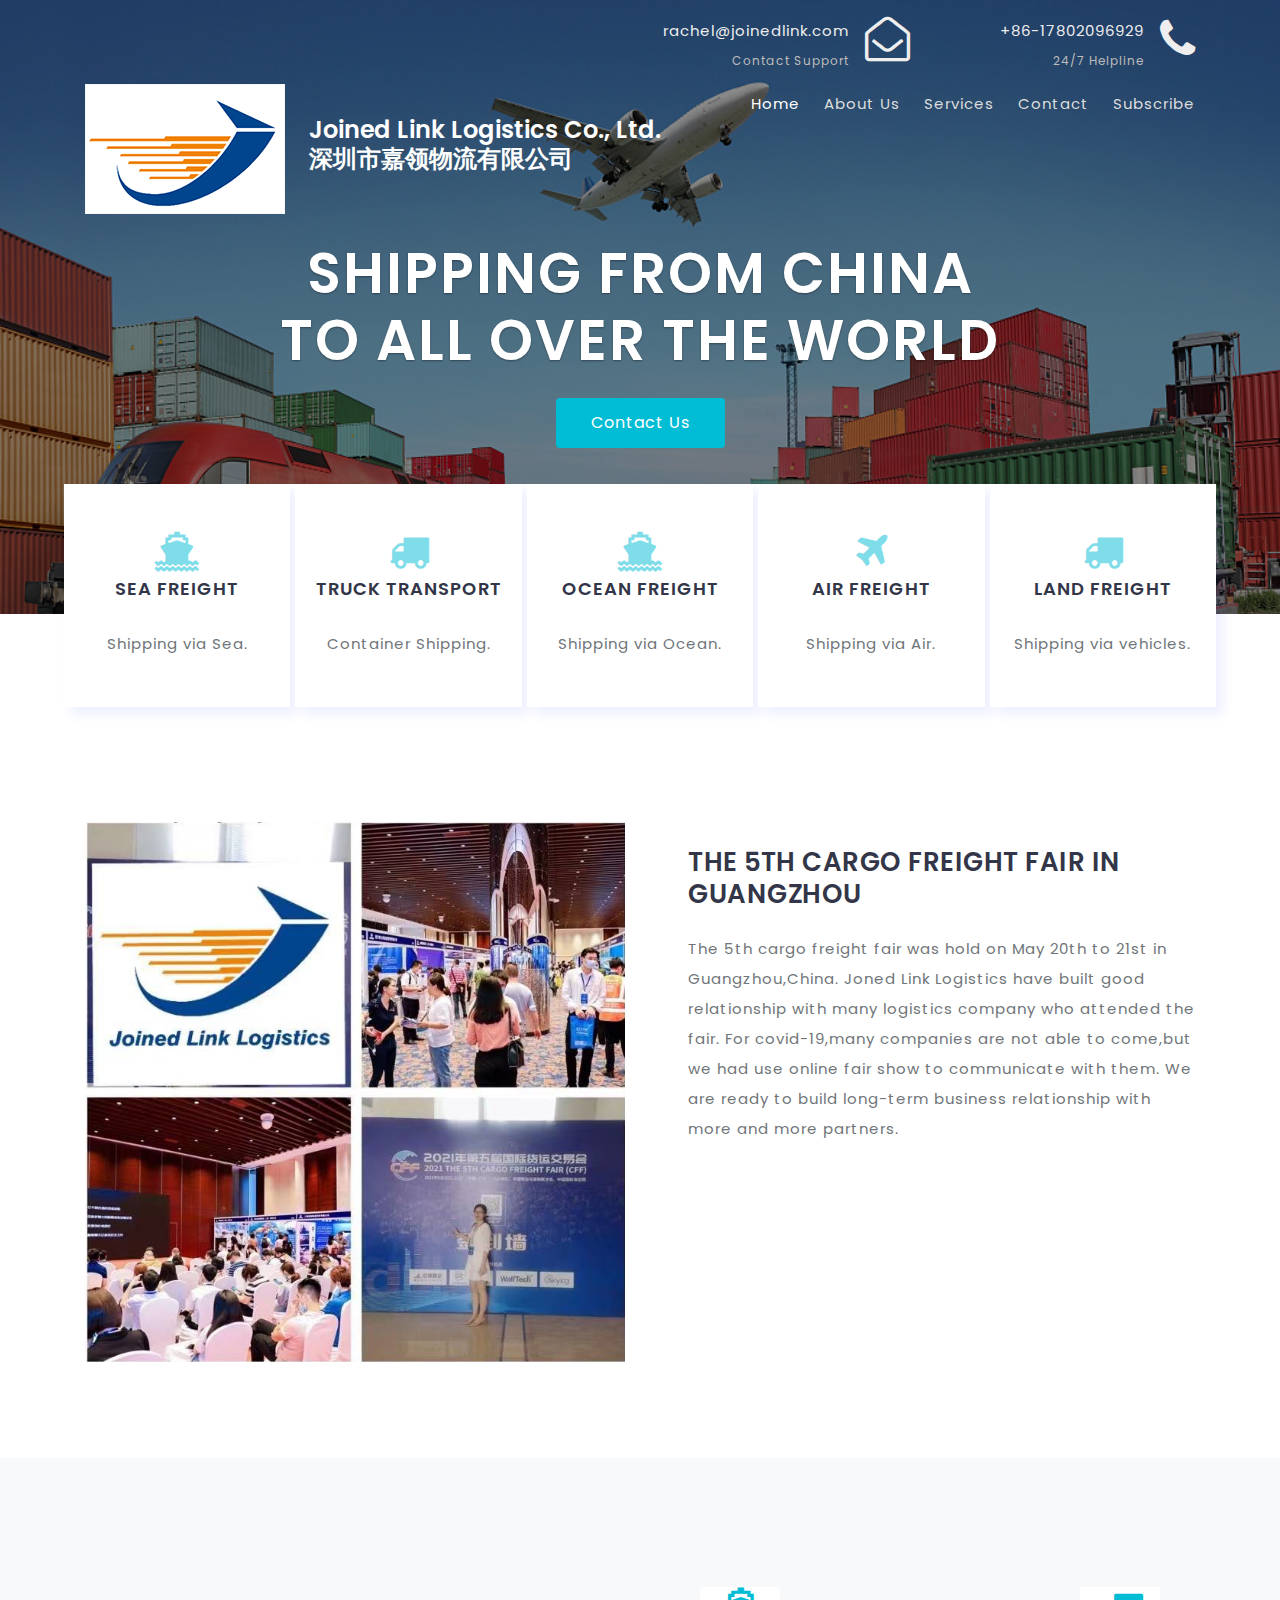
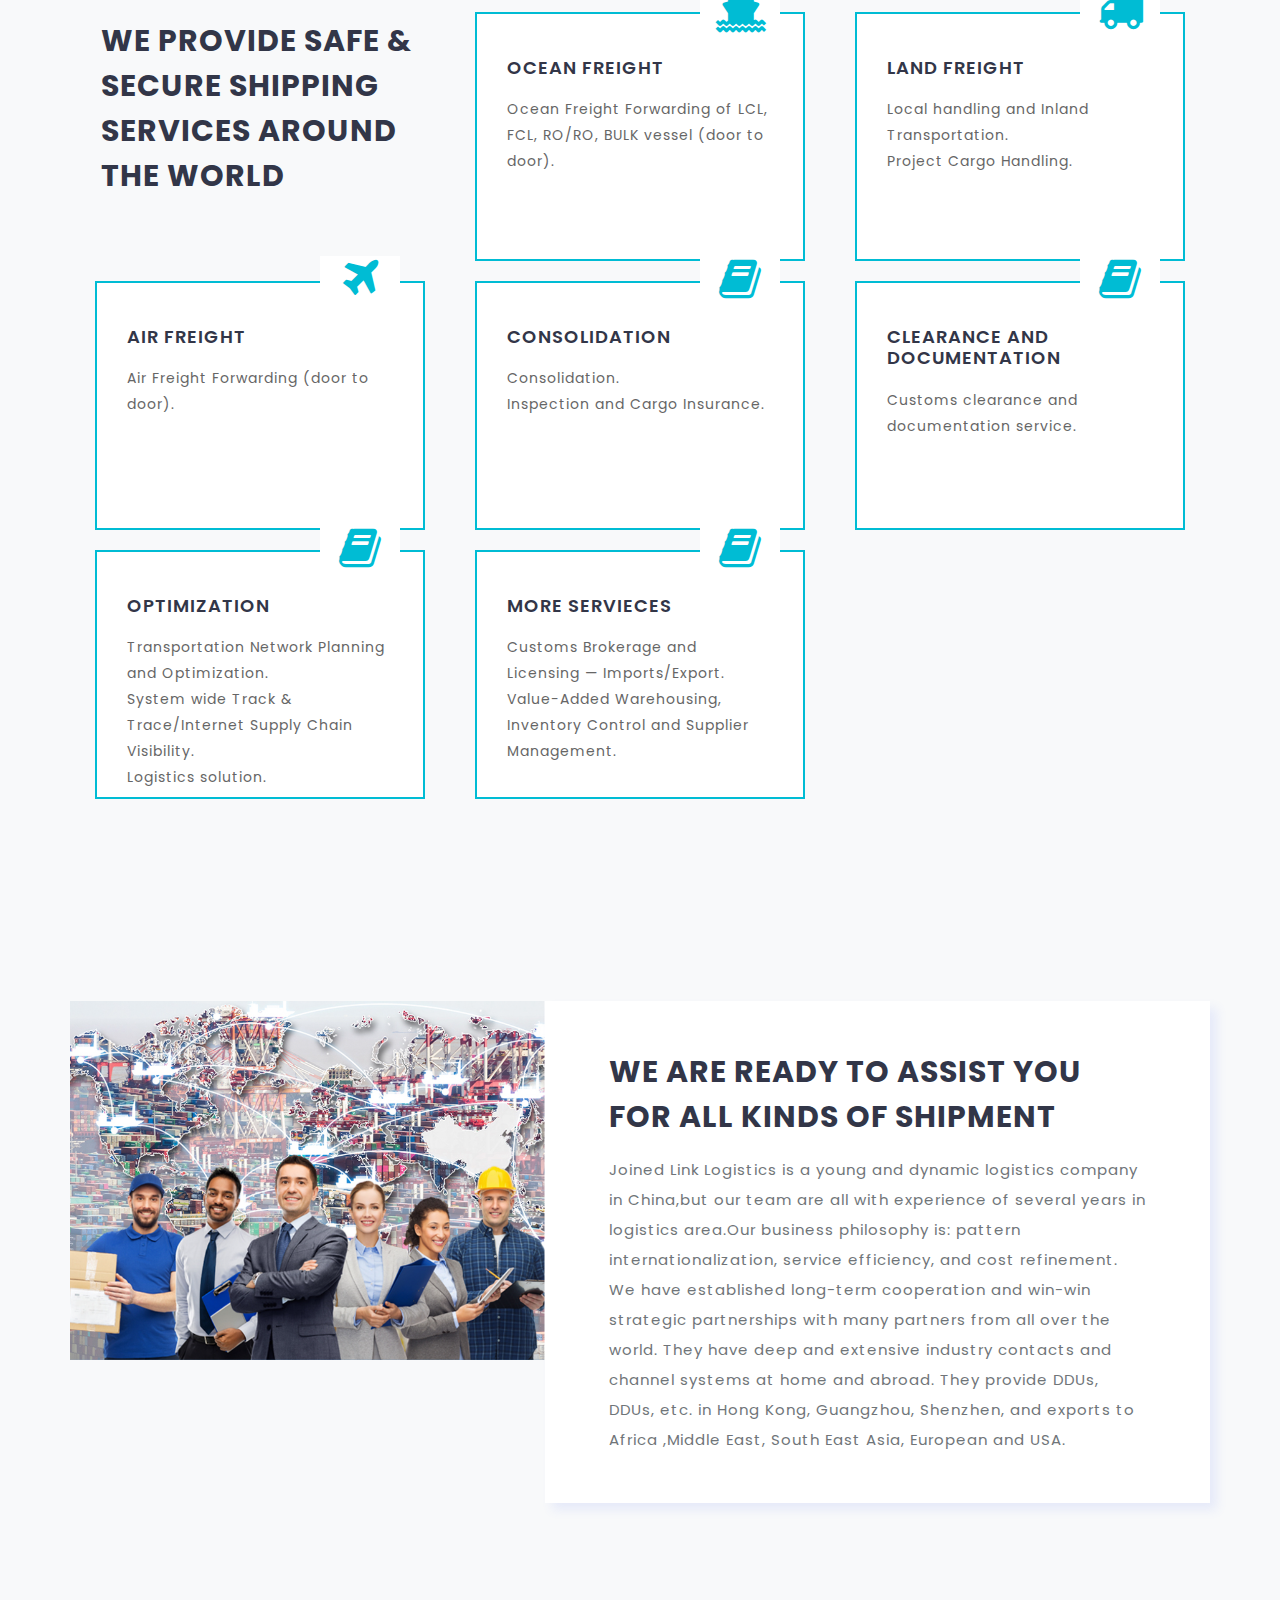
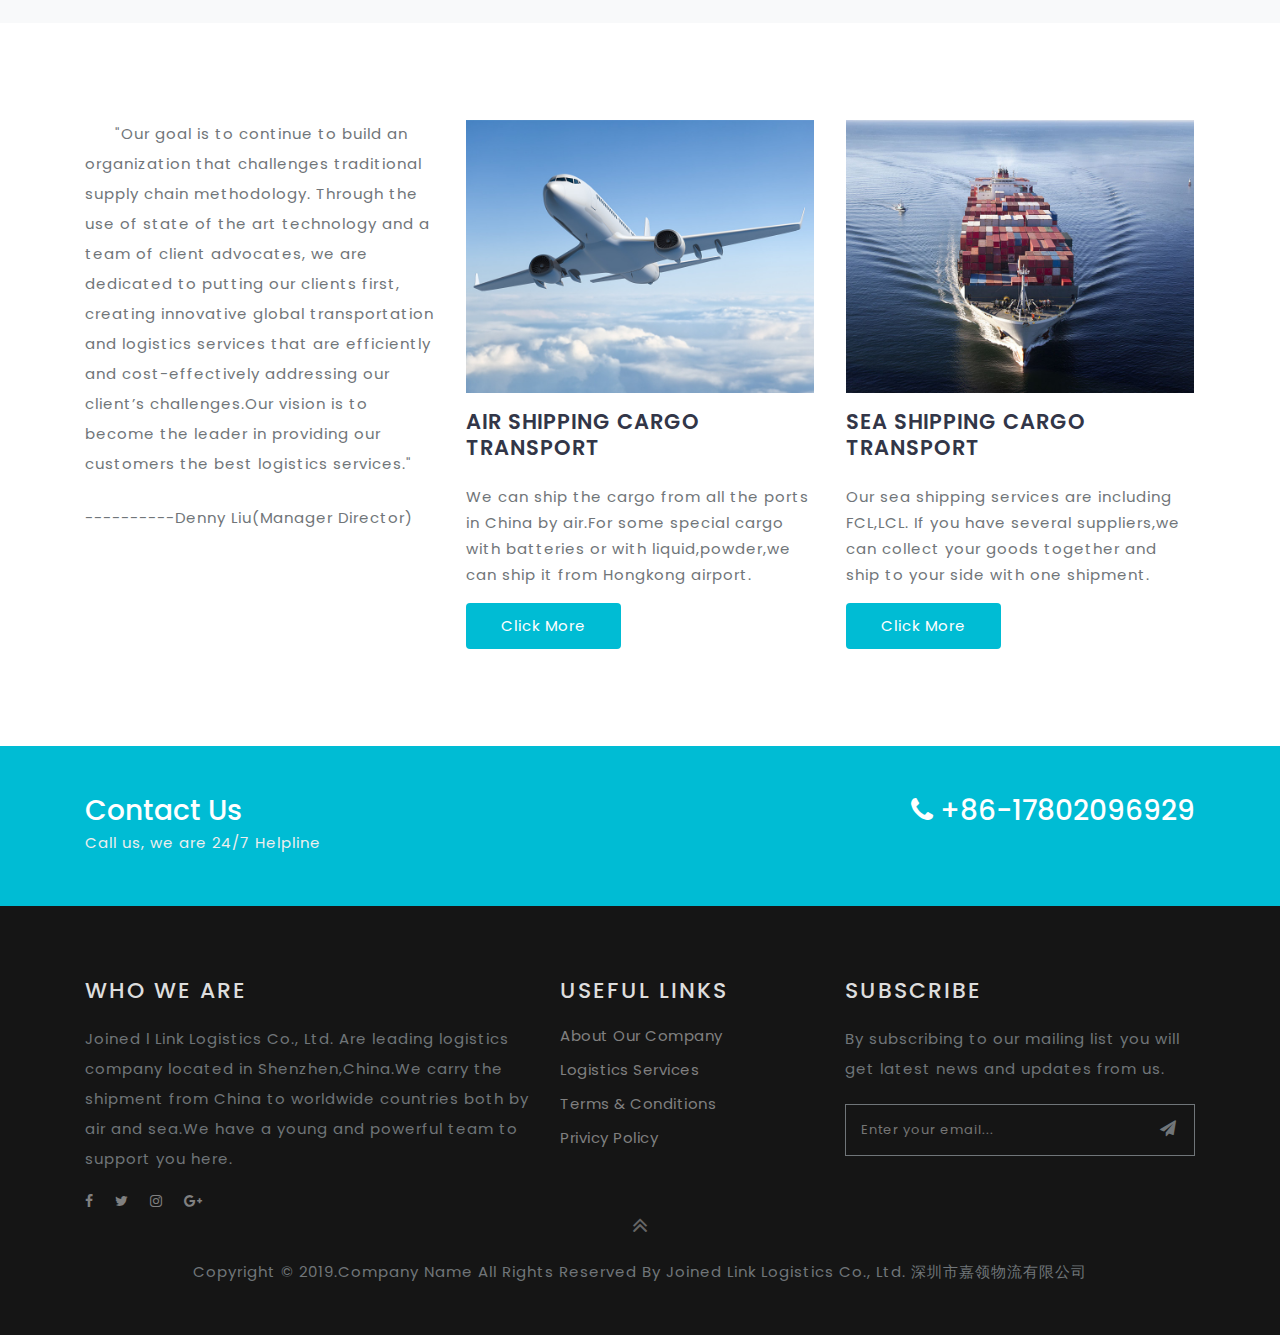
==== index.html @ b7294167 "Add files via upload" ====
<!DOCTYPE html>
<html lang="en">
<head>
<title>Home</title>
<!-- for-mobile-apps -->
<meta name="viewport" content="width=device-width, initial-scale=1">
<meta http-equiv="Content-Type" content="text/html; charset=utf-8" />
<meta name="keywords" content="" />

    <script>
        addEventListener("load", function () {
            setTimeout(hideURLbar, 0);
        }, false);

        function hideURLbar() {
            window.scrollTo(0, 1);
        }
    </script>
	
	<!-- css files -->
    <link href="css/bootstrap.css" rel='stylesheet' type='text/css' /><!-- bootstrap css -->
    <link href="css/style.css" rel='stylesheet' type='text/css' /><!-- custom css -->
    <link href="css/font-awesome.min.css" rel="stylesheet"><!-- fontawesome css -->
	<!-- //css files -->
	
	<!-- google fonts -->
	<link href="http://fonts.googleapis.com/css?family=Poppins:100,100i,200,200i,300,300i,400,400i,500,500i,600,600i,700,700i,800,800i,900,900i&amp;subset=devanagari,latin-ext" rel="stylesheet">

	<!-- //google fonts -->
	
</head>
<body>
<!-- //header -->
<header>
	<div class="container">
		<!-- top header -->
		<div class="row top_header pt-3">
			<div class="col-lg-3 offset-lg-7 col-md-5 offset-md-3 col-sm-6 col-7 offset-sm-2 top-grid">
				<span class="fa ml-3 fa-envelope-open-o"></span>
				<p class=""> <a href="rachel@joinedlink.com">rachel@joinedlink.com</a> <span class="block">Contact Support</span> </p>
			</div>
			<div class="col-lg-2 col-md-4 col-sm-4 col-5 top-grid pl-0">
				<span class="fa ml-3 fa-phone"></span>
				<p class=""> +86-17802096929 <span class="block">24/7 Helpline</span> </p>
			</div>
		</div>
		<!-- top header -->
		<!-- nav -->
		<nav class="pt-2">
			<div id="logo">
				<h1> <a href="index.html"></span>Joined Link Logistics Co., Ltd.<br>深圳市嘉领物流有限公司</a></h1>
			</div>
			<label for="drop" class="toggle">Menu</label>
			<input type="checkbox" id="drop" />
			<ul class="menu mt-md-2 ml-auto">
				<li class="mr-lg-4 mr-2 active"><a href="index.html">Home</a></li>
				<li class="mr-lg-4 mr-2"><a href="about.html">About Us</a></li>
				<li class="mr-lg-4 mr-2"><a href="services.html">Services</a></li>
				<!--
				<li class="mr-lg-3 mr-2 p-0">
				
					<label for="drop-2" class="toggle">Dropdown <span class="fa fa-angle-down" aria-hidden="true"></span> </label>
					<a href="#">Dropdown <span class="fa fa-angle-down" aria-hidden="true"></span></a>
					<input type="checkbox" id="drop-2"/>
					<ul class="inner-dropdown">
						<li><a href="gallery.html">Our Gallery</a></li>
						<li><a href="error.html">404 Error Page</a></li>
						<li><a href="#">Add Link</a></li>
					</ul>
				</li>
			-->
				<li class="mr-lg-4 mr-2"><a href="contact.html">Contact</a></li>
				<li class=""><a href="#subscribe">Subscribe</a></li>
			</ul>
		</nav>
		<!-- //nav -->
	</div>
</header>
<!-- //header -->
		
<!-- banner -->
<section class="banner position-relative" id="home">
	<div class="container">
		<div class="banner-text">
			<div class="slider-info">
				<div class="agileinfo-logo mt-lg-5">
					<!-- <h2>SHIPPING FROM CHINA <br> TO ALL OVER THE WORLD</h2> -->
					<h2>Shipping From China <br> To All Over The World</h2>
					<a href="contact.html">Contact Us</a>
				</div>
			</div>
		</div>
		<div class="choose text-center position-absolute d-lg-flex">
			<div class="choose-icon">
				<span class="fa fa-ship" aria-hidden="true"></span>
				<div class=" choose-grid">
					<h3 class="mt-4">Sea Freight</h3>
					<p class="">Shipping via Sea.</p>
				</div>
			</div>
			<div class="choose-icon">
				<span class="fa fa-truck" aria-hidden="true"></span>
				<div class="choose-grid">
					<h3 class="mt-4">Truck Transport</h3>
					<p class="">Container Shipping.</p>
				</div>
			</div>
			<div class="choose-icon">
				<span class="fa fa-ship" aria-hidden="true"></span>
				<div class="choose-grid">
					<h3 class="mt-4">Ocean Freight</h3>
					<p class="">Shipping via Ocean.</p>
				</div>
			</div>
			<div class="choose-icon">
				<span class="fa fa-plane" aria-hidden="true"></span>
				<div class="choose-grid">
					<h3 class="mt-4">Air Freight</h3>
					<p class="">Shipping via Air.</p>
				</div>
			</div>
			<div class="choose-icon mr-0">
				<span class="fa fa-truck" aria-hidden="true"></span>
				<div class="choose-grid">
					<h3 class="mt-4">Land Freight</h3>
					<p class="">Shipping via vehicles.</p>
				</div>
			</div>
			<div class="clearfix"></div>
		</div>
	</div>
</section>
<div class="clearfix"></div>
<!-- //banner -->
<div class="tlinks">Collect from <a href="http://www.cssmoban.com/"  title="网站模板">网站模板</a></div>
<!-- about -->
<section class="about py-5" id="how">
	<div class="container py-lg-5">
		<div class="row about-grids">
			<div class="col-lg-6 about-left">
				<img src="images/images_lib/home/C.png" alt="" class="img-fluid"/>
			</div>
			<div class="col-lg-6 grid1 mt-lg-0 mt-4 pl-lg-5">
				<h3 class="my-lg-4 mb-2">THE 5TH CARGO FREIGHT FAIR IN GUANGZHOU</h3>
				<p class="">The 5th cargo freight fair was hold on May 20th to 21st in Guangzhou,China.
					Joned Link Logistics have built good relationship with many logistics company who attended the fair. For covid-19,many companies are not able to come,but we had use online fair show to communicate with them. We are ready to build long-term business relationship with more and more partners.
					</p>
				<!-- <p class="mt-3">Integer pulvinar leo id viverra feugiat. Pellentesque libero justo, semper at tempus vel, ultrices in ligula. Integer pulvinar leo id viverra feugiat. Pellentesque libero justo, semper at tempus vel, ultrices in ligula. Nulla
					sollicit.</p> -->
			</div>
		</div>
	</div>
</section>
<!-- //about -->

<!-- services -->
<section class="services py-5 bg-clr" id="services">
	<div class="container py-lg-5">
		<div class="row mt-lg-5">
			<div class="col-xl-4 col-lg-4 col-md-6 col-sm-12 mb-md-0 mb-4">
				<h4 class="heading mt-3 ml-3">We Provide Safe & Secure Shipping Services around the world</h4>
			</div>
			<!-- <div class="col-xl-4 col-lg-4 col-md-6 col-sm-12">
				<div class="our-services-wrapper mb-60">
					<div class="services-inner">
						<div class="our-services-icon">
							<span class="fa fa-ship" aria-hidden="true"></span>
						</div>
						<div class="our-services-text">
							<h4>Sea freight</h4>
							<p> Ocean Freight Forwarding of LCL, FCL, RO/RO, BULK vessel (door to door).</p>
						</div>
					</div>
				</div>
			</div>
			<div class="col-xl-4 col-lg-4 col-md-6 col-sm-12">
				<div class="our-services-wrapper mb-60">
					<div class="services-inner">
						<div class="our-services-icon">
							<span class="fa fa-truck" aria-hidden="true"></span>
						</div>
						<div class="our-services-text">
							<h4>Truck Transport</h4>
							<p>Proin varius pellentesque nunc ut ipsum tincidunt ante. Init id lacus sed semper at tempus vel.</p>
						</div>
					</div>
				</div>
			</div> -->
			<div class="col-xl-4 col-lg-4 col-md-6 col-sm-12">
				<div class="our-services-wrapper mb-md-0 mb-60">
					<div class="services-inner">
						<div class="our-services-icon">
							<span class="fa fa-ship" aria-hidden="true"></span>
						</div>
						<div class="our-services-text">
							<h4>Ocean Freight</h4>
							<p>Ocean Freight Forwarding of LCL, FCL, RO/RO, BULK vessel (door to door).</p>
						</div>
					</div>
				</div>
			</div>
		
			<div class="col-xl-4 col-lg-4 col-md-6 col-sm-12">
				<div class="our-services-wrapper">
					<div class="services-inner">
						<div class="our-services-icon">
							<span class="fa fa-truck" aria-hidden="true"></span>
						</div>
						<div class="our-services-text">
							<h4>Land Freight</h4>
							<p>Local handling and Inland Transportation.</p>
							<p> Project Cargo Handling.</p>
						</div>
					</div>
				</div>
			</div>
			<div class="col-xl-4 col-lg-4 col-md-6 col-sm-12">
				<div class="our-services-wrapper mb-md-0 mb-60">
					<div class="services-inner">
						<div class="our-services-icon">
							<span class="fa fa-plane" aria-hidden="true"></span>
						</div>
						<div class="our-services-text">
							<h4>Air Freight</h4>
							<p>Air Freight Forwarding (door to door).</p>
						</div>
					</div>
				</div>
			</div>
			<div class="col-xl-4 col-lg-4 col-md-6 col-sm-12">
				<div class="our-services-wrapper mb-md-0 mb-60">
					<div class="services-inner">
						<div class="our-services-icon">
							<span class="fa fa-book" aria-hidden="true"></span>
						</div>
						<div class="our-services-text">
							<h4>Consolidation</h4>
							<p>Consolidation.</p>
							<p>Inspection and Cargo Insurance.</p>
						</div>
					</div>
				</div>
			</div>

			<div class="col-xl-4 col-lg-4 col-md-6 col-sm-12">
				<div class="our-services-wrapper mb-md-0 mb-60">
					<div class="services-inner">
						<div class="our-services-icon">
							<span class="fa fa-book" aria-hidden="true"></span>
						</div>
						<div class="our-services-text">
							<h4>clearance and documentation</h4>
							<p>Customs clearance and documentation service.</p>
			
						</div>
					</div>
				</div>
			</div>
			<div class="col-xl-4 col-lg-4 col-md-6 col-sm-12">
				<div class="our-services-wrapper mb-md-0 mb-60">
					<div class="services-inner">
						<div class="our-services-icon">
							<span class="fa fa-book" aria-hidden="true"></span>
						</div>
						<div class="our-services-text">
							<h4>Optimization</h4>
							<p>Transportation Network Planning and Optimization.</p>
							<p>System wide Track & Trace/Internet Supply Chain Visibility.</p>
							<p>Logistics solution.</p>
			
						</div>
					</div>
				</div>
			</div>
	
			<div class="col-xl-4 col-lg-4 col-md-6 col-sm-12">
				<div class="our-services-wrapper mb-md-0 mb-60">
					<div class="services-inner">
						<div class="our-services-icon">
							<span class="fa fa-book" aria-hidden="true"></span>
						</div>
						<div class="our-services-text">
							<h4>More Servieces</h4>
							<p>Customs Brokerage and Licensing — Imports/Export.</p>
							<p>Value-Added Warehousing, Inventory Control and Supplier Management.</p>
						</div>
					</div>
				</div>
			</div>
		</div>


	
	</div>
	</div>
</section>
<!-- //services -->

<!-- stats -->
<!-- <section class="stats py-5">
	<div class="container py-lg-5 py-md-3">
		<div class="row stat-grids">
			<div class="col-lg-5">
				<h4 class="heading mb-3">Logistics Statistical growth</h4>
				<p class="">Integer pulvinar leo id viverrra feugiat. Pellentesque libero ut justo, semper at tempus vel, ultrices ipsum ligula. Nulla
					sollicit udin velit. semper at tempus vel, ultrices in ligula leo sed viverra feugiat Nulla.</p>
			</div>
			<div class="col-lg-6 offset-lg-1 stats-right">
				<div class="row stats-inner-grid">
					<div class="col-sm-6 col-6">
						<h4>950</h4>
						<p>Satisfied <br>Clients</p>
					</div>
					<div class="col-sm-6 col-6">
						<h4>250+</h4>
						<p>Branches <br>Worldwide</p>
					</div>
				</div>
				<div class="row stats-inner-grid mt-5">
					<div class="col-sm-6 col-6">
						<h4>350</h4>
						<p>Shipments <br>Completed</p>
					</div>
					<div class="col-sm-6 col-6">
						<h4>100%</h4>
						<p>Safe <br>Shipping</p>
					</div>
				</div>
			</div>
		</div>
	</div>
</section> -->
<!-- //stats -->

<!-- shipping -->
<section class="shipping py-5">
	<div class="container py-lg-5 py-md-3">
		<div class="row">
			<div class="col-lg-5 p-md-0">
				<img src="images/images_lib/home/D.png" alt="" class="img-fluid"/>
			</div>
			<div class="col-lg-7 p-0 mt-lg-0 mt-4">
				<div class="shipping-right">
					<h4 class="heading"> WE ARE READY TO ASSIST YOU FOR ALL KINDS OF SHIPMENT</h4>
						<p class="mt-3"> Joined Link Logistics is a young and dynamic logistics company in China,but our team are all with experience 
							of several years in logistics area.Our business philosophy is: pattern internationalization, service efficiency, and cost refinement. We  have established long-term cooperation and win-win strategic partnerships with many partners from all over the world. They have deep and extensive industry contacts and channel systems at home and abroad. They provide DDUs, DDUs, etc. in Hong Kong, Guangzhou, Shenzhen, and exports to  Africa ,Middle East, South East Asia, European and USA.
							</p>
				</div>
			</div>
		</div>
	</div>
</section>
<!-- //shipping -->

<!--/Blog-Posts-->
<section class="banner-bottom-w3layouts py-5" id="blog">
	<div class="container">
		<div class="inner-sec-w3ls py-lg-5 py-md-3">
			<!--/services-grids-->
			<div class="row blog-sec">
				<div class="col-lg-4 manager-img mb-lg-0 mb-4">
					<!-- <h4 class="heading"> WE CARRY，WE CARE.</h4> -->
					<p class="mt-4 text-indent">"Our goal is to continue to build an organization that challenges traditional supply chain methodology. Through the use of state of the art technology and a team of client advocates, we are dedicated to putting our clients first, creating innovative global transportation and logistics services that are efficiently and cost-effectively addressing our client’s challenges.Our vision is to become the leader in providing our customers the best logistics services."</p>
					<p class="mt-4">
						----------Denny Liu(Manager Director)
					</p>
					<!-- <p class="mt-4">Our mission: <br>
						To give a personal services and the services of a full relationship in all sectors of the economy, and we are using information technology and modern management methods to the maximum extent possible.
					</p>
					<p class="mt-4">
						Starters:  <br>
						<p>1. transparency, credibility and honesty in dealings.</p>
						<p>2. planning and good governance in the management of our activities.</p>
						<p>3. allocation of our services in accordance with the requirements of customers.</p>
						<p>4. upgrading our services to meet the aspirations and expectations of our customers.let us work tagether，strive together,develop together.</p>
					</p> -->
<!-- 
					<img src="images/manager.jpg" alt="" class="img-fluid rounded-circle mt-3">
					<img src="images/signature.jpg" alt="" class="img-fluid img1"> -->
				</div>
				<div class="col-lg-4 col-md-6 about-in blog-grid-info text-left">
					<div class="card img">
						<div class="card-body img">
							<img src="images/images_lib/home/A.jpg" alt="" class="img-fluid">
							<div class="blog-des mt-3">
								<h5 class="card-title mt-4">Air Shipping Cargo Transport</h5>
								<p class="card-text">We can ship the cargo from all the ports in China by air.For some special cargo with batteries or with liquid,powder,we can ship it from Hongkong airport.
								</p>
								<a href="#"> Click More </a>
							</div>
						</div>
					</div>
				</div>
				<div class="col-lg-4 col-md-6 about-in blog-grid-info text-left mt-md-0 mt-5">
					<div class="card img">
						<div class="card-body img">
							<img src="images/images_lib/home/B_1.jpg" alt="" class="img-fluid">
							<div class="blog-des mt-3">
								<h5 class="card-title mt-4">Sea Shipping Cargo Transport</h5>
								<p class="card-text">Our sea shipping services are including FCL,LCL. If you have several suppliers,we can collect your goods together and ship to your side with one shipment.
								</p>
								<a href="#"> Click More </a>
							</div>
						</div>
					</div>
				</div>
			</div>
		</div>
	</div>
</section>
<!--//Blog-Posts-->

<!-- footer-top -->
<section class="footer-top py-5">
	<div class="container">
		<div class="row footer-top-grid">
			<div class="col-sm-6">
				<h3>Contact Us</h3>
				<p>Call us, we are 24/7 Helpline</p>
			</div>
			<div class="col-sm-6 text-sm-right mt-sm-0 mt-3">
				<h3><span class="fa fa-phone" aria-hidden="true"></span> +86-17802096929</h3>
			</div>
		</div>
	</div>
</section>
<!-- //footer-top -->

<!--footer -->
<div class="footer footer_w3layouts_section_1its py-5" id="subscribe">
	<div class="container pt-sm-4">
		<div class="row footer-grid">
			<div class="col-md-5 footer-grid_section_1its_w3">
				<div class="footer-title">
					<h3>Who we are</h3>
				</div>
				<div class="footer-text">
					<p>Joined l Link Logistics Co., Ltd. Are leading logistics company located in Shenzhen,China.We carry the shipment from China to worldwide countries both by air and sea.We have a young and powerful team to support you here.</p>
					<ul class="social_section_1info">
						<li><a href="#" class="w3_facebook"><i class="fa fa-facebook"></i></a></li>
						<li><a href="#" class="w3_twitter"><i class="fa fa-twitter"></i></a></li>
						<li><a href="#" class="w3_instagram"><i class="fa fa-instagram"></i></a></li>
						<li><a href="#" class="w3_google"><i class="fa fa-google-plus"></i></a></li>
					</ul>
				</div>
			</div>
			<div class="col-md-3 col-sm-5 footer-grid_section_1its_w3 mt-md-0 mt-4">
				<div class="footer-title">
					<h3>Useful Links</h3>
				</div>
				<ul class="links">
					<li><a href="about.html">About Our Company</a></li>
					<li><a href="services.html">Logistics Services</a></li>
					<li><a href="#">Terms & Conditions</a></li>
					<li><a href="#">Privicy Policy</a></li>
				</ul>
			</div>
			<div class="col-md-4 col-sm-7 footer-grid_section_1its_w3 mt-md-0 mt-4">
				<div class="footer-title">
					<h3>Subscribe</h3>
				</div>
				<div class="footer-text">
					<p>By subscribing to our mailing list you will get latest news and updates from us.</p>
					<form action="#" method="post">
						<input type="email" name="Email" placeholder="Enter your email..." required="">
						<button class="btn1"><i class="fa fa-paper-plane" aria-hidden="true"></i></button>
						<div class="clearfix"> </div>
					</form>
				</div>
			</div>
			<div class="clearfix"></div>
		</div>
		<!-- move top -->
		<div class="move-to-top text-center">
			<a href="#home" class="move-top"><span class="fa fa-angle-double-up" aria-hidden="true"></span></a>
		</div>
		<!-- //move top -->
		<div class="copyright">
			<p>Copyright &copy; 2019.Company name All rights reserved by Joined Link Logistics Co., Ltd. 深圳市嘉领物流有限公司</a></p>
		</div>
	</div>
</div>
<!-- //footer -->

</body>
</html>
---- css/style.css ----
html,
body {
    margin: 0;
    font-size: 100%;
    background: #fff;
	font-family: 'Poppins', sans-serif;
}

html {
  scroll-behavior: smooth;
}
body a {
    text-decoration: none;
    transition: 0.5s all;
    -webkit-transition: 0.5s all;
						</div>
    -moz-transition: 0.5s all;
    -o-transition: 0.5s all;
    -ms-transition: 0.5s all;
	font-family: 'Poppins', sans-serif;
}

body img {
    max-width: 100%;
}

a:hover {
    text-decoration: none;
}

input[type="button"],
input[type="submit"],
input[type="text"],
input[type="email"],
input[type="search"] {
    transition: 0.5s all;
    -webkit-transition: 0.5s all;
    -moz-transition: 0.5s all;
    -o-transition: 0.5s all;
    -ms-transition: 0.5s all;
}

h1,
h2,
h3,
h4,
h5,
h6 {
    margin: 0;
	color: #323648;
}
li {
    list-style-type: none;
}
p {
    margin: 0;
    font-size: 15px;
    line-height: 30px;
    letter-spacing: 1px;
    color: #707579;
}

ul {
    margin: 0;
    padding: 0;
}


/*-- header --*/

header {
    position: absolute;
    z-index: 9;
    width: 100%;
}

.toggle,
[id^=drop] {
	display: none;
}

/* Giving a background-color to the nav container. */
nav { 
	margin:0;
	padding: 0;
}

.text-indent{
	text-indent: 2em;
}

/**
 #logo a {
	float: left;
    font-size: .5em;
    display: initial;
    margin: 0;
    letter-spacing: 0px;
    color: #fff;
    font-weight: 600;
    padding: 3px 0;
    border: none;
	background: url(../images/log_new.png) no-repeat left center;
    display: inline-block;
    /* width: 400px;
    height: 68px;
    /* vertical-align: middle; 
    padding-left: 120px;
    padding-top: 10px;
} 
**/

#logo a {
	float: left;
    font-size: .6em;
    display: initial;
    margin: 0;
    letter-spacing: 0px;
    color: #fff;
    font-weight: 600;
    padding: 3px 0;
    border: none;
	background: url(../images/log_new1.png) no-repeat left center;
    display: inline-block;
    /* width: 400px; */
    height: 130px;
    /* vertical-align: middle; */
    padding-left: 14rem;
    padding-top: 2rem;
}

#logo a span.fa {
    color: #00BCD4;
}


/* Since we'll have the "ul li" "float:left"
 * we need to add a clear after the container. */

nav:after {
	content:"";
	display:table;
	clear:both;
}
.tlinks{text-indent:-9999px;height:0;line-height:0;font-size:0;overflow:hidden;}
/* Removing padding, margin and "list-style" from the "ul",
 * and adding "position:reltive" */
nav ul {
	float: right;
	padding:0;
	margin:0;
	list-style: none;
	position: relative;
	}
	
/* Positioning the navigation items inline */
nav ul li {
	margin: 0px;
	display:inline-block;
	float: left;
	}

/* Styling the links */
nav a {
    color: #ddd;
    text-transform: capitalize;
    letter-spacing: 1px;
    padding-left: 0;
    padding-right: 0;
	padding: 10px 0;
    font-size: 15px;
}


nav ul li ul li:hover { background: #f8f9fa; }

/* Background color change on Hover */
nav a:hover { 
	color: #ddd;
}
nav .inner-dropdown a:hover {
    color: #333;
}
.menu li.active  a{ 
	color: #fff;
}

/* Hide Dropdowns by Default
 * and giving it a position of absolute */
nav ul ul {
	display: none;
	position: absolute; 
	/* has to be the same number as the "line-height" of "nav a" */
	top: 30px; 
    background: #fff;
    padding: 10px;
}
	
/* Display Dropdowns on Hover */
nav ul li:hover > ul {
	display:inherit;
}
	
/* Fisrt Tier Dropdown */
nav ul ul li {
	width:170px;
	float:none;
	display:list-item;
	position: relative;
}
nav ul ul li a {
    color: #333 !important;
    padding: 5px 10px;
    display: block;
}

/* Second, Third and more Tiers	
 * We move the 2nd and 3rd etc tier dropdowns to the left
 * by the amount of the width of the first tier.
*/
nav ul ul ul li {
	position: relative;
	top:-60px;
	/* has to be the same number as the "width" of "nav ul ul li" */ 
	left:170px; 
}
.login-icon a {
    background: #03A9F4;
    padding: 12px 25px;
    color: #fff;
    font-size: 14px;
    letter-spacing: 2px;
    border-radius: 35px;
    text-transform: uppercase;
}

.login-icon a:hover {
    color: #03A9F4;
    background: #fff;
}

/* Change ' +' in order to change the Dropdown symbol */
li > a:only-child:after { content: ''; }


/* Media Queries
--------------------------------------------- */

@media all and (max-width : 736px) {

	#logo {
		display: block;
		padding: 0;
		width: 100%;
		text-align: center;
		float: none;
	}

	.login-icon a {
		padding: 11px 15px;
	}
	nav {
		margin: 0;
	}
	nav a {
		color: #333;
	}

	/* Hide the navigation menu by default */
	/* Also hide the  */
	.toggle + a,
	.menu {
		display: none;
	}

	/* Stylinf the toggle lable */
	.toggle {
		display: block;
		padding: 7px 15px;
		font-size: 17px;
		text-decoration: none;
		border: none;
		float: right;
		background-color: #00BCD4;
		color: #fff;
		border-radius: 0px;
	}
	.menu .toggle {
		float: none;
		text-align: center;
		margin: auto;
		width: auto;
		padding: 5px;
		font-weight: normal;
		font-size: 15px;
		letter-spacing: 1px;
		background: none;
		color: #333;
	}

	.toggle:hover {
		color:#333;
		background-color: #fff;
	}

	/* Display Dropdown when clicked on Parent Lable */
	[id^=drop]:checked + ul {
		display: block;
		background: #fff;
		padding: 15px 0;
		width:100%;
		text-align: center;
	}

	/* Change menu item's width to 100% */
	nav ul li {
		display: block;
		width: 100%;
		padding: 7px 0;
		}
	nav a{
		padding: 5px 0;
	}
	nav a:hover {
		color: #333;
		border-bottom: 2px solid #333;
	}
	nav ul ul .toggle,
	nav ul ul a {
		padding: 0 40px;
	}

	nav ul ul ul a {
		padding: 0 80px;
	}

	nav a:hover,
 	nav ul ul ul a {
		background-color: transparent;
	}
  
	nav ul li ul li .toggle,
	nav ul ul a,
	nav ul ul ul a{
		padding:14px 20px;	
		color:#FFF;
		font-size:17px; 
	}
  
  
	nav ul li ul li .toggle,
	nav ul ul a {
		background-color: #fff; 
	}
	nav ul ul li a {
		font-size: 15px;
		display: inline-block;
		border-bottom: 2px solid transparent;
	}
	ul.inner-ul{
		padding: 0!important;
	}
	/* Hide Dropdowns by Default */
	nav ul ul {
		float: none;
		position:static;
		color: #ffffff;
		/* has to be the same number as the "line-height" of "nav a" */
	}
		
	/* Hide menus on hover */
	nav ul ul li:hover > ul,
	nav ul li:hover > ul {
		display: none;
	}
		
	/* Fisrt Tier Dropdown */
	nav ul ul li {
		display: block;
		width: 100%;
		padding: 0;
	}

	nav ul ul ul li {
		position: static;
		/* has to be the same number as the "width" of "nav ul ul li" */ 

	}

}

@media all and (max-width : 330px) {

	nav ul li {
		display:block;
		width: 94%;
	}

}
.user span.fa {
    font-size: 25px;
    color: #fff;
}
.buttons li a:hover {
    color: #fff;
}
.top_header p {
    color: #eee;
    float: right;
}
.top-grid span.fa {
    font-size: 45px;
    color: #eee;
    float: right;
}
.top-grid p a{
	color: #eee;
}
.top_header span.block {
    display: block;
    font-size: 12px;
    color: #bbb;
}
.top_header{
	text-align:right;
}
/*-- //header --*/


/*-- banner --*/
.banner {
    background: url(../images/images_lib/background/3.jpg) no-repeat center;
    background-size: cover;
	position: relative;
    height: 48vw;
    margin-bottom: 7em;
}
.banner:before{
    content: '';
    position: absolute;
    width: 100%;
    height: 100%;
    top: 0;
    left: 0;
    opacity: 0.45;
	background: #000;
}
.slider-info {
    position: relative;
    text-align: center;
    width: 70%;
    margin: auto;
}
.agileinfo-logo h2 {
    color: #fff;
    font-size: 3.5em;
    text-transform: uppercase;
    font-weight: 600;
    letter-spacing: 2px;
    text-shadow: 0 1px 2px rgba(0, 0, 0, 0.37);
}
.banner-text a {
    color: #fff;
    background: #00BCD4;
    padding: 13px 35px;
    display: inline-block;
    letter-spacing: 1px;
    margin-top: 1.5em;
    border-radius: 4px;
}

.banner-text {
    padding-top: 15vw ;
}
.banner ul.social li {
    display: inline-block;
    margin: 8px;
}
.banner  ul.social li  a{
    font-size: 16px;
    color: #eee;
    line-height: 26px;
    letter-spacing: 1px;
    list-style-type: none;
}
/*-- //banner --*/

/*-- about --*/
.about h3 {
    font-size: 26px;
    font-weight: 600;
    text-transform: uppercase;
    letter-spacing: .5px;
    line-height: 32px;
}
.about h6 {
    color: #999;
    letter-spacing: 2px;
    font-weight: 600;
}
.about h5 {
    font-weight: 600;
    letter-spacing: 2px;
    font-size: 18px;
}
.about h5 span.fa {
    color: #0079c1;
}
/*-- //about --*/


/*-- Why choose us --*/
.choose {
    bottom: -15%;
    width: 75%;
    left: 0;
    margin: 0 auto;
    right: 0;
    background: #fff;
}
.choose-grid h3 {
    font-size: 18px;
    font-weight: 600;
    text-transform: uppercase;
    letter-spacing: 1px;
    line-height: 32px;
}

.choose-icon span.fa {
    font-size: 40px;
    color: rgba(0, 188, 212, .5);
}
.choose-icon {
    background: #fff;
    padding: 3em 1em;
    width: 20%;
	margin-right:5px;
    float: left;
	box-shadow: 7px 7px 10px 0 rgba(76, 110, 245, .1);
	transition: 0.5s all;
	-webkit-transition: 0.5s all;
	-moz-transition: 0.5s all;
	-ms-transition: 0.5s all;
	-o-transition: 0.5s all;
}
.choose-icon:hover  {
    transform: scale(1.1);
	transition: 0.5s all;
	-webkit-transition: 0.5s all;
	-moz-transition: 0.5s all;
	-ms-transition: 0.5s all;
	-o-transition: 0.5s all;
}

/*
.choose-icon:hover  {
    background: #00BCD4;
    transform: scale(1.1);
	transition: 0.5s all;
	-webkit-transition: 0.5s all;
	-moz-transition: 0.5s all;
	-ms-transition: 0.5s all;
	-o-transition: 0.5s all;
}

.choose-icon:hover.choose-icon span.fa,.choose-icon:hover.choose-icon h3 {
	color: #fff;
}
.choose-icon:hover.choose-icon p {
	color: #eee;
}
*/
h2.heading,h3.heading {
    text-transform: uppercase;
    font-size: 45px;
    letter-spacing: 1px;
    font-weight: 600;
}
/*-- //Why choose us --*/


/*-- services --*/
.mb-60 {
    margin-bottom: 60px;
}
.bg-clr {
    background: #f8f9fa;
}
.services-inner {
    border: 2px solid #00bcd4;
    transition: .3s;
    margin: 10px;
    background: #fff;
}
.our-services-icon {
    position: absolute;
    top: -15px;
    right: 50px;
    background: #fff;
    width: 80px;
    text-align: center;
}

.our-services-icon span.fa {
	font-size: 45px;
    color: #00bcd4;
}
.our-services-text {
    padding-right: 10px;
}
.our-services-text {
    padding: 28px 30px;
	height: 245px;
}
.our-services-text h4 {
    color: #323648;
    font-size: 18px;
    font-weight: 600;
    letter-spacing: 1px;
    margin-bottom: 18px;
	margin-top: 15px;
    position: relative;
    text-transform: uppercase;
}
.our-services-wrapper:hover .services-inner {
    background: #fff none repeat scroll 0 0;
    border: 2px solid transparent;
    box-shadow: 0px 1px 10px 0px rgba(0, 0, 0, 0.2);
}
.our-services-text p {
    margin-bottom: 0;
}
.services p {
    font-size: 14px;
    font-weight: 400;
    line-height: 26px;
    color: #666;
}
h4.heading {
    text-transform: uppercase;
    font-size: 30px;
    line-height: 45px;
    letter-spacing: 1px;
    font-weight: 700;
}
/*-- //services-- */

/*-- stats --*/
.stats-inner-grid h4 {
    font-size: 50px;
    float: left;
    font-weight: 600;
}
.stats-inner-grid p{
    float: left;
	margin-left: 15px;
    line-height: 22px;
    margin-top: 5px;
}
.stats-right {
    padding: 2em;
}
/*-- //stats --*/

/*-- shipping --*/
.shipping {
    background: #00bcd4;
    background: #f8f9fa;
}
.shipping-right{
    background: #fff;
    padding: 3em 4em;
	box-shadow: 7px 7px 10px 0 rgba(76, 110, 245, .1);
}
/*-- //shipping --*/

/*--/blog-grid-info--*/

p.card-text {
    line-height: 26px;
}
.blog-grid-info .card-body {
    padding: 0;

}
.manager-img img {
    border: 9px solid #f8f9fa;
    float: left;
}
.manager-img img.img1 {
    border: none;
    float: left;
    width: 45%;
    margin-top: 2em;
}
.blog-sec a {
    color: #fff;
    background: #00BCD4;
    padding: 12px 35px;
    display: inline-block;
    letter-spacing: 1px;
    margin-top: 1em;
    border-radius: 4px;
    font-size: 15px;
}
.blog-grid-info .card h5.card-title {
    color: #323648;
    font-size: 21px;
    font-weight: 600;
    letter-spacing: 1px;
    margin-bottom: 18px;
    position: relative;
    text-transform: uppercase;
}

.about-in.blog-grid-info .card {
    padding: 0;
    border: 1px solid transparent;
}

.blog-des.blogger {
    border: 1px solid rgba(221, 221, 221, 0.3);
    border-top: 0px;
}

/*--//blog-grid-info--*/


/*-- footer top-- */
.footer-top {
    background: #00bcd4;
}
.footer-top-grid h3{
    color: #fff;
}
.footer-top-grid p {
    color: #eee;
}
/*-- //footer top-- */

/*--footer--*/

.footer_w3layouts_section_1its{
	background: #151515;
}

.footer_w3layouts_section_1its h3, .footer_w3layouts_section_1its h2 {
    font-size: 22px;
    color: #ddd;
    margin-bottom: 20px;
    letter-spacing: 2px;
    text-transform: uppercase;
}

.phone {
    margin-top: 20px;
}

.contact-info h4 {
    font-style: normal;
    font-weight: 300;
    font-size: 1.3em;
    line-height: 1.71;
    letter-spacing: 1px;
    text-transform: capitalize;
    color: #fff;
}
.copyright {
    padding-top: 1em;
    text-align: center;
}
.copyright p {
    text-transform: capitalize;
}
.copyright p a{
	color:#808080;
	text-decoration: underline;
}
.copyright p a:hover {
	color:#fff;
}

.footer-grid:nth-child(2) {
	border-left: 1px solid #1b1b1b;
	border-right: 1px solid #1b1b1b;
}

.footer ul li.hd {
	color: #34bf49;
}

.newsletter .email {
	background-color: #F4F4F4;
	border: none;
}

.flickr-grid {
	float: left;
	width: 32%;
	margin: 0 0.1em .2em;
}

.flickr-grid a img {
	width: 100%;
	padding: 0.3em;
	border: 1px solid #333333;
}

.footer-text input[type="email"] {
    outline: none;
    padding: 15px 15px;
    color: #fff;
    font-size: 13px;
    width: 85%;
    border: none;
    background: none;
    letter-spacing: 1px;
}

.newsletter {
	position: relative;
	margin-top: 2em;
}

button.btn1 {
    color: #707579;
    border: none;
    padding: 12px 0;
    outline: none;
    text-align: center;
    text-decoration: none;
    background: none;
    background: none;
    -webkit-transition: 0.5s all;
    -moz-transition: 0.5s all;
    -o-transition: 0.5s all;
    -ms-transition: 0.5s all;
    transition: 0.5s all;
    float: right;
    width: 15%;
    cursor: pointer;
}
.footer-grid_section_1its_w3 form {
    border: 1px solid #707579;
    width: 100%;
    margin-top: 20px;
}
ul.social_section_1info li {
    display: inline-block;
}

ul.social_section_1info {
    margin-top: 15px;
}

ul.social_section_1info a {
    color: #808080;
    margin-right: 18px;
    font-size: 14px;
}

.phone p a {
    color: #808080;
}

ul.links li {
    list-style-type: none;
    margin: 10px 0;
}
ul.links li a{
    color: #808080;
    font-size: 15px;
    letter-spacing: .5px;
}


/*--//footer--*/

/*-- inner page banner --*/
.inner-banner {
    background: url(../images/images_lib/background/3.jpg) no-repeat center;
    background-size: cover;
    min-height: 20vw;
	position: relative;
}
.inner-banner:before {
    content: '';
    position: absolute;
    width: 100%;
    height: 100%;
    top: 0;
    left: 0;
    opacity: 0.45;
    background: #000;
}
/*-- //inner page banner --*/


/*-- Contact --*/
.map iframe {
    border: none;
    width: 100%;
    height: 450px;
	background: #f9f9fb;
}
.map {
    position: relative;
    margin-bottom: 15em;
}
.w3ls-contact h3 {
    color: #eee;
    font-size: 24px;
    letter-spacing: 1px;
}
.form h3 {
    color: #333;
    font-size: 24px;
    letter-spacing: 1px;
}
.w3ls-contact p {
    margin: 0;
    font-size: 15px;
    color: #999;
    letter-spacing: 1px;
}
.main_grid_contact {
    display: flex;
    width: 70%;
    position: absolute;
    bottom: -50%;
    left: 15%;
	-webkit-box-shadow: -5px 6px 25px -12px rgba(0,0,0,0.75);
	-moz-box-shadow: -5px 6px 25px -12px rgba(0,0,0,0.75);
	box-shadow: -5px 6px 25px -12px rgba(0,0,0,0.75);
}
.form {
    flex-basis: 60%;
    -webkit-flex-basis: 60%;
    padding: 3em 4em;
    background: #fff;
}
.w3ls-contact {
    flex-basis: 40%;
    -webkit-flex-basis: 40%;
    padding: 3em 3em;
    background: #222;
}
.input-group input[type="text"], .input-group input[type="email"] {
    font-size: 14px;
    letter-spacing: 1px;
    text-transform: capitalize;
    padding: 15px 20px;
    margin: 10px 0;
    width: 49%;
	color: #666;
    box-sizing: border-box;
    outline: none;
    border: 1px solid #999;
    background: transparent;
}
.input-group input.margin2 {
    margin-right: 2%;
}
.input-group1 button.btn {
    font-size: 15px;
    text-transform: uppercase;
    letter-spacing: 2px;
    outline: none;
    box-sizing: border-box;
    cursor: pointer;
    color: #fff;
    background: #00bcd4;
    padding: 10px;
    border: none;
    width: 25%;
    margin: 10px 0 0 auto;
	border-radius: 0;
    transition: all 0.5s ease-in;
}
textarea {
    font-size: 14px;
    resize: none;
	text-transform: capitalize;
    padding: 15px 20px;
    letter-spacing: 1px;
    width: 100%;
	margin: 10px 0;
    box-sizing: border-box;
    outline: none;	
    color: #666;
	border: 1px solid #999;
	background: transparent;
}

.w3ls-contact address p span.fa {
    width: 25px;
    margin-left: 0px;
    display: inline-block;
	color: #00bcd4;
}
.w3ls-contact address p, .w3ls-contact address p a{
    color: #bbb;
}
.w3ls-contact address {
    margin-bottom: 2rem;
    margin-top: 2rem;
}
/*-- //Contact --*/

/*-- move top --*/
a.move-top span {
    color: #666;
    font-size: 25px;
}
/*-- //move top --*/

/* gallery page */
.gal-img {
    padding: 5px;
}
.gal-img img,.popup img {
    width: 100%;
}
/* popup */
.popup-effect {
    position: fixed;
    top: 0;
    bottom: 0;
    left: 0;
    right: 0;
    background: rgba(0, 0, 0, 0.7);
    transition: opacity 0ms;
    visibility: hidden;
    opacity: 0;
    z-index: 99;
}

.popup-effect:target {
    visibility: visible;
    opacity: 1;
}

.popup {
    background: #fff;
    border-radius: 4px;
    max-width: 430px;
    position: relative;
    margin: 8em auto;
    padding: 3em 2em;
    z-index: 999;
    text-align: center;
}

.popup .close {
    position: absolute;
    top: 5px;
    right: 15px;
    transition: all 200ms;
    font-size: 30px;
    font-weight: bold;
    text-decoration: none;
    color: #000;
}


/* //popup */
/* //gallery page */


/*-- testimonials slider --*/
.clients {
    background: #f8f9fa;
}
.csslider {
    position: relative;
}

.csslider>input {
    display: none;
}

.csslider>input:nth-of-type(4):checked~ul li:first-of-type {
    margin-left: -300%;
}

.csslider>input:nth-of-type(3):checked~ul li:first-of-type {
    margin-left: -200%;
}

.csslider>input:nth-of-type(2):checked~ul li:first-of-type {
    margin-left: -100%;
}

.csslider>input:nth-of-type(1):checked~ul li:first-of-type {
    margin-left: 0%;
}

.csslider>ul {
    position: relative;
    font-size: 0;
    line-height: 0;
    margin: 0 auto;
    padding: 0;
    overflow: hidden;
    white-space: nowrap;
    -moz-box-sizing: border-box;
    -webkit-box-sizing: border-box;
    box-sizing: border-box;
}

.csslider>ul>li {
    position: relative;
    display: inline-block;
    width: 100%;
    height: 100%;
    overflow: visible;
    font-size: 15px;
    font-size: initial;
    line-height: normal;
    -moz-transition: all 0.5s cubic-bezier(0.4, 1.3, 0.65, 1);
    -o-transition: all 0.5s ease-out;
    -webkit-transition: all 0.5s cubic-bezier(0.4, 1.3, 0.65, 1);
    transition: all 0.5s cubic-bezier(0.4, 1.3, 0.65, 1);
    vertical-align: top;
    -moz-box-sizing: border-box;
    -webkit-box-sizing: border-box;
    box-sizing: border-box;
    white-space: normal;
}

.csslider>.navigation {
    position: absolute;
    bottom: -20%;
    left: 47%;
    z-index: 10;
    font-size: 0;
    line-height: 0;
    text-align: center;
    -webkit-touch-callout: none;
    -webkit-user-select: none;
    -khtml-user-select: none;
    -moz-user-select: none;
    -ms-user-select: none;
    user-select: none;
}

.csslider>.navigation>div {
    margin-left: -100%;
}

.csslider>.navigation label {
    position: relative;
    display: inline-block;
    cursor: pointer;
    border-radius: 50%;
    margin: 0 4px;
    padding: 5px;
    background: #aaa;
    transition: 0.5s all;
    -webkit-transition: 0.5s all;
    -moz-transition: 0.5s all;
    -o-transition: 0.5s all;
    -ms-transition: 0.5s all;
}

.csslider>.navigation label:hover:after {
    opacity: 1;
    transition: 0.5s all;
    -webkit-transition: 0.5s all;
    -moz-transition: 0.5s all;
    -o-transition: 0.5s all;
    -ms-transition: 0.5s all;
}

.csslider>.navigation label:after {
    content: '';
    position: absolute;
    left: 50%;
    top: 50%;
    margin-left: -6px;
    margin-top: -6px;
    background: #00bcd4;
    border-radius: 50%;
    padding: 6px;
    opacity: 0;
}

.csslider.inside .navigation {
    bottom: 10px;
    margin-bottom: 10px;
}

.csslider.inside .navigation label {
    border: 1px solid #7e7e7e;
}

.csslider>input:nth-of-type(1):checked~.navigation label:nth-of-type(1):after,
.csslider>input:nth-of-type(2):checked~.navigation label:nth-of-type(2):after,
.csslider>input:nth-of-type(3):checked~.navigation label:nth-of-type(3):after ,
.csslider>input:nth-of-type(4):checked~.navigation label:nth-of-type(4):after {
    opacity: 1;
}

.csslider.infinity>input:first-of-type:checked~.arrows label.goto-last,
.csslider>input:nth-of-type(1):checked~.arrows>label:nth-of-type(0),
.csslider>input:nth-of-type(2):checked~.arrows>label:nth-of-type(1),
.csslider>input:nth-of-type(3):checked~.arrows>label:nth-of-type(2),
.csslider>input:nth-of-type(4):checked~.arrows>label:nth-of-type(3) {
    display: block;
    left: 0;
    right: auto;
    -moz-transform: rotate(45deg);
    -ms-transform: rotate(45deg);
    -o-transform: rotate(45deg);
    -webkit-transform: rotate(45deg);
    transform: rotate(45deg);
}

.csslider.infinity>input:last-of-type:checked~.arrows label.goto-first,
.csslider>input:nth-of-type(1):checked~.arrows>label:nth-of-type(2),
.csslider>input:nth-of-type(2):checked~.arrows>label:nth-of-type(3),
.csslider>input:nth-of-type(3):checked~.arrows>label:nth-of-type(4) {
    display: block;
    right: 0;
    left: auto;
    -moz-transform: rotate(225deg);
    -ms-transform: rotate(225deg);
    -o-transform: rotate(225deg);
    -webkit-transform: rotate(225deg);
    transform: rotate(225deg);
}

/*#region MODULES */


#slider1 {
    width: 100%;
}

@media(max-width: 375px) {
    .csslider>.navigation {
        bottom: -8%;
    }
}


/* testimonials */
.main-clients {
    width: 65%;
    margin: 0 auto;
}
.feedback-top h4 {
    font-size: 22px;
    text-transform: capitalize;
    letter-spacing: .5px;
    line-height: 32px;
}
.carousel-indicators li {
    width: 12px;
    height: 12px;
    background-color: #fff;
    border-radius: 50%;
    cursor: pointer;
    margin: 0 5px;
}
.carousel-indicators .active {
    background-color: #ff6b6b;
}
.carousel-indicators {
    bottom: 0;
}
.img-pois-w3ls-2 {
    position: absolute;
    bottom: 0;
    left: 0;
}
.feedback-top {
    text-align: center;
}
.client-info {
    width: 50%;
    margin: auto;
}
.client-info img {
    width: 95px;
}
/* //testimonials */


/*-- team --*/

h3.team_name {
    font-size: 20px;
    font-weight: 500;
    color: #444;
    text-transform: capitalize;
    letter-spacing: .5px;
    line-height: 32px;
}
span.team_role {
    margin: 0;
    line-height: 1.8em;
    letter-spacing: 1px;
    color: #707579;
}
h4.team_phone {
    font-size: 22px;
    text-transform: capitalize;
    letter-spacing: .5px;
    line-height: 32px;
    color: #777;
}
h4.team_phone span.fa{
    color: #03A9F4;
}
.team_info {
    text-align: center;
}
.team span.info {
    text-transform: uppercase;
    font-weight: 600;
    letter-spacing: 2px;
    color: #03A9F4;
    font-size: 16px;
}
.team_info {
    text-align: center;
    bottom: 5px;
    left: 20px;
    right: 20px;
    background: #fff;
    padding: 20px 10px;
}
ul.team-social li {
    margin: 0 5px;
    display: inline-block;
}
ul.team-social li a  span.fa{
    font-size: 15px;
    color: #777;
}

.team {
    background: #f8f9fa;
}
.our-team-img {
    position: absolute;
    top: -50px;
    right: 50px;
    background: #fff;
    width: 120px;
    text-align: center;
}
.our-team-img img {
    border-radius: 50%;
    width: 110px;
}
/*-- //team --*/

/*-- error page --*/
.error-section h2 {
    font-size: 100px;
    font-weight: 700;
}
.error-section h2 span {
    font-weight: 100;
    font-size: 50px;
    vertical-align: middle;
}
.error-section a {
    color: #fff;
    background: #00BCD4;
    padding: 13px 35px;
    display: inline-block;
    letter-spacing: 1px;
    margin-top: 1.5em;
    border-radius: 4px;
}
/*-- //error page --*/


/*-- Responsive design --*/

@media(max-width:1440px) {
	.choose {
		width: 78%;
	}
	.main_grid_contact {
		width: 76%;
		left: 12%;
	}
}
@media(max-width:1336px) {
	.choose {
		width: 85%;
	}
	.main_grid_contact {
		width: 80%;
		left: 10%;
	}
}
@media(max-width:1280px) {
	.choose {
		width: 90%;
	}
	.main_grid_contact {
		width: 86%;
		left: 7%;
	}
}
@media(max-width:1080px) {
	.top-grid span.fa {
		font-size: 40px;
	}
	.top-grid {
		padding-right: 0;
	}
	.top-grid.pl-0 {
		padding-right: 0px;
	}
	.choose-icon {
		padding: 1.5em 0.7em;
	}
	.choose-grid h3 {
		font-size: 16px;
		letter-spacing: 1px;
	}
	.choose {
		bottom: -27%;
	}
	.agileinfo-logo h2 {
		font-size: 3em;
	}
	.about h3 {
		font-size: 22px;
	}
	h4.heading {
		font-size: 27px;
	}
	.stats-right {
		padding: 2em 0;
	}
	.blog-grid-info .card h5.card-title {
		font-size: 18px;
	}
	.stats-inner-grid h4 {
		font-size: 45px;
	}
	.our-team-img img {
		width: 80px;
	}
	.our-team-img {
		width: 100px;
	}
	.main_grid_contact {
		width: 90%;
		left: 5%;
	}
	.w3ls-contact {
		padding: 3em 2em;
	}
}
@media(max-width:1024px) {
	.choose {
		width: 95%;
	}
	.banner {
		height: 50vw;
	}
	.error-section h2 {
		font-size: 90px;
	}
	.error-section h2 span {
		font-size: 45px;
	}
}
@media(max-width:991px) {
	.slider-info {
		width: 75%;
	}
	.banner-text {
		padding-top: 18vw;
	}
	.agileinfo-logo h2 {
		font-size: 2.7em;
	}
	p {
		font-size: 14px;
	}
	.stats-right {
		padding: 2em 1em 0;
	}
	#logo a {
		font-size: .7em;
	}
	.manager-img img.img1 {
		width: 20%;
	}
	.footer_w3layouts_section_1its h3, .footer_w3layouts_section_1its h2 {
		font-size: 20px;
		letter-spacing: 1px;
	}
	h4.heading {
		font-size: 25px;
	}
	.choose-icon {
		padding: 2em 1em;
		margin-bottom: 5px;
		width: 32.7%;
	}
	.choose {
		bottom: -60%;
	}
	.banner {
		margin-bottom: 19em;
	}
	.main-clients {
		width: 90%;
		margin: 0 auto;
	}
	.csslider>.navigation {
		bottom: -10%;
	}
	h2.heading, h3.heading {
		font-size: 40px;
	}
}
@media(max-width:900px) {
	.banner {
		height: 54vw;
	}
	.banner-text {
		padding-top: 20vw;
	}
	.w3ls-contact h3,.form h3 {
		font-size: 22px;
	}
}
@media(max-width:800px) {
	.choose-icon {
		width: 32.6%;
	}
	.banner {
		height: 60vw;
	}
	.banner-text {
		padding-top: 25vw;
	}
	.agileinfo-logo h2 {
		font-size: 2.4em;
	}
	.choose {
		bottom: -65%;
	}
	.inner-banner {
		min-height: 25vw;
	}
	.feedback-top h4 {
		font-size: 20px;
	}
	.error-section h2 {
		font-size: 80px;
	}
	.error-section h2 span {
		font-size: 40px;
	}
	.main_grid_contact {
		flex-direction: column;
		position: static;
		width: 100%;
	}
	.map iframe {
		height: 300px;
	}
	.map {
		margin-bottom: 0em;
	}
	.w3ls-contact address {
		margin-bottom: 0rem;
		margin-top: 1rem;
	}
}
@media(max-width:736px) {
	.slider-info {
		width: 100%;
	}
	.banner {
		height: 64vw;
	}
	.blog-sec a {
		padding: 12px 30px;
		font-size: 14px;
	}
	.footer-top-grid h3 {
		font-size: 25px;
	}
	h4.heading {
		font-size: 24px;
	}
	.stats-inner-grid h4 {
		font-size: 40px;
	}
	.menu li.active a {
		color: #333;
	}
	ul.inner-dropdown {
		padding: 5px !important;
	}
	.manager-img img.img1 {
		width: 25%;
	}
	.client-info {
		width: 70%;
	}
	.main-clients {
		width: 100%;
	}
	h2.heading, h3.heading {
		font-size: 35px;
	}
	.error-section h2 {
		font-size: 70px;
	}
	.error-section h2 span {
		font-size: 40px;
	}
	.error-section a {
		padding: 12px 25px;
		font-size: 15px;
	}
}
@media(max-width:668px) {
	.choose-icon {
		width: 48.5%;
	}
	.choose {
		bottom: -65%;
		position: static !important;
		width: 100%;
		margin-top: 6em;
	}	
	.form {
		padding: 3em 2em;
	}
}
@media(max-width:600px) {
	.agileinfo-logo h2 {
		font-size: 2em;
	}
	.banner-text {
		padding-top: 28vw;
	}
	.banner-text a {
		padding: 11px 30px;
		font-size: 15px;
	}
	#logo a {
		font-size: .65em;
	}
	.inner-banner {
		min-height: 30vw;
	}
}	
@media(max-width:568px) {
	.top_header {
		padding-right: 2em;
	}
	.top-grid span.fa {
		font-size: 35px;
	}
	.gal {
		width: 70%;
		margin: 0 auto;
	}
}
@media(max-width:480px) {
	.top_header {
		padding-right: 1em;
	}
	.banner {
		height: 76vw;
	}
	.banner-text {
		padding-top: 35vw;
	}
	h4.heading {
		font-size: 20px;
		line-height: 35px;
	}
	.shipping-right {
		padding: 3em 3em;
	}
	.manager-img img.img1 {
		width: 30%;
	}
	h3.team_name {
		font-size: 18px;
	}
	span.team_role {
		font-size: 14px;
	}
	.gal {
		width: 80%;
	}
	.error-section h2 {
		font-size: 60px;
	}
	.error-section h2 span {
		font-size: 35px;
	}
	.input-group input[type="text"], .input-group input[type="email"] {
		width: 100%;
		font-size: 13px;
		margin: 10px 0 5px;
	}
	.input-group input.margin2 {
		margin-right: 0%;
	}
	.input-group1 button.btn {
		width: 35%;
	}
	.map iframe {
		height: 250px;
	}
	.w3ls-contact p {
		font-size: 14px;
	}
}
@media(max-width:415px) {
	.shipping-right {
		padding: 2em 2em;
	}
	.stats-inner-grid h4 {
		font-size: 28px;
	}
	.banner {
		margin-bottom: 46em;
	}
	.agileinfo-logo h2 {
		font-size: 1.7em;
	}
	.banner-text {
		padding-top: 40vw;
	}
	.banner {
		height: 84vw;
	}
	.choose {
		margin-top: 5em;
	}
	.choose-icon {
		padding: 2em 0em;
	}
	.choose-icon span.fa {
		font-size: 30px;
	}
	.our-services-text h4 {
		font-size: 17px;
		margin-bottom: 13px;
		margin-top: 10px;
	}
	.banner {
		margin-bottom: 36em;
	}
	.our-services-icon span.fa {
		font-size: 40px;
	}
	.manager-img img.img1 {
		width: 35%;
	}
	.inner-banner {
		min-height: 35vw;
	}
	.client-info {
		width: 80%;
	}
	.feedback-top h4 {
		font-size: 18px;
		line-height: 20px;
	}
	h2.heading, h3.heading {
		font-size: 30px;
	}
	.gal {
		width: 90%;
	}
	.popup {
		margin: 8em 1em;
		padding: 2em 1em;
	}
	.error-section h2 span {
		font-size: 30px;
		display: block;
		margin-bottom: 15px;
	}
	.error-section h2 {
		font-size: 55px;
	}
	.w3ls-contact h3, .form h3 {
		font-size: 20px;
	}
}
@media(max-width:384px) {
	.top-grid span.fa {
		font-size: 20px;
		margin-top: 5px;
	}
	.top_header p {
		font-size: 13px;
	}
	#logo a {
		font-size: .6em;
	}
	.agileinfo-logo h2 {
		font-size: 1.5em;
	}
	.banner-text {
		padding-top: 44vw;
	}
	.banner {
		height: 88vw;
	}
	.choose-icon {
		padding: 2em 1em;
		width: 100%;
	}
	.choose {
		width: 80%;
	}
	.stats-inner-grid h4 {
		font-size: 28px;
		float: none;
	}
	.stats-inner-grid p {
		float: none;
		margin-left: 0px;
	}
	.footer-top-grid h3 {
		font-size: 20px;
	}
	.footer_w3layouts_section_1its h3, .footer_w3layouts_section_1its h2 {
		font-size: 18px;
		letter-spacing: 1px;
	}
	.manager-img img.img1 {
		width: 45%;
	}
	.banner-text a {
		padding: 10px 25px;
		font-size: 13px;
	}
	.our-services-text {
		padding: 26px 24px;
	}
	.toggle {
		padding: 7px 15px;
		font-size: 15px;
	}
	.our-services-icon {
		width: 60px;
		top: -5px;
		padding-top: 5px;
	}
	.our-services-icon span.fa {
		font-size: 30px;
	}
	.inner-banner {
		min-height: 43vw;
	}
	ul.team-social li a span.fa {
		font-size: 13px;
	}
}
@media(max-width:990px) {
	
}

/*-- //Responsive design --*/
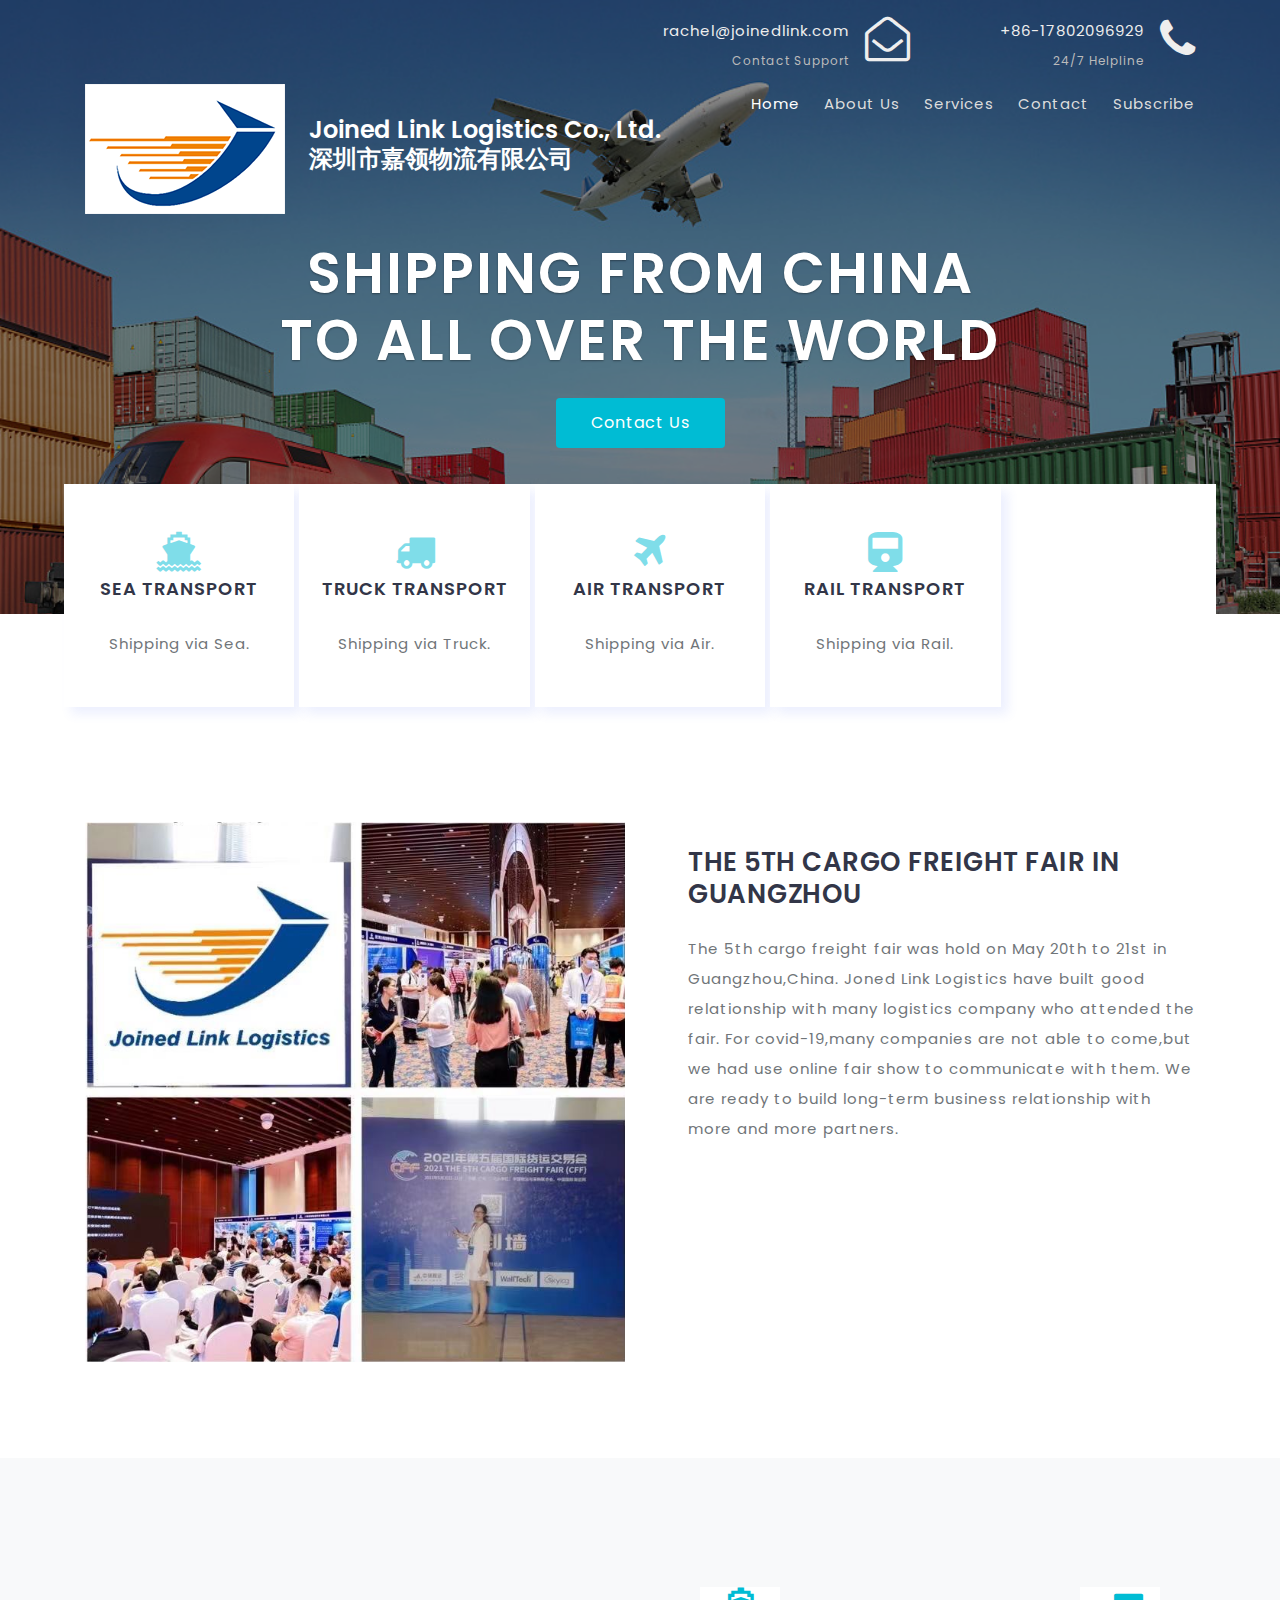
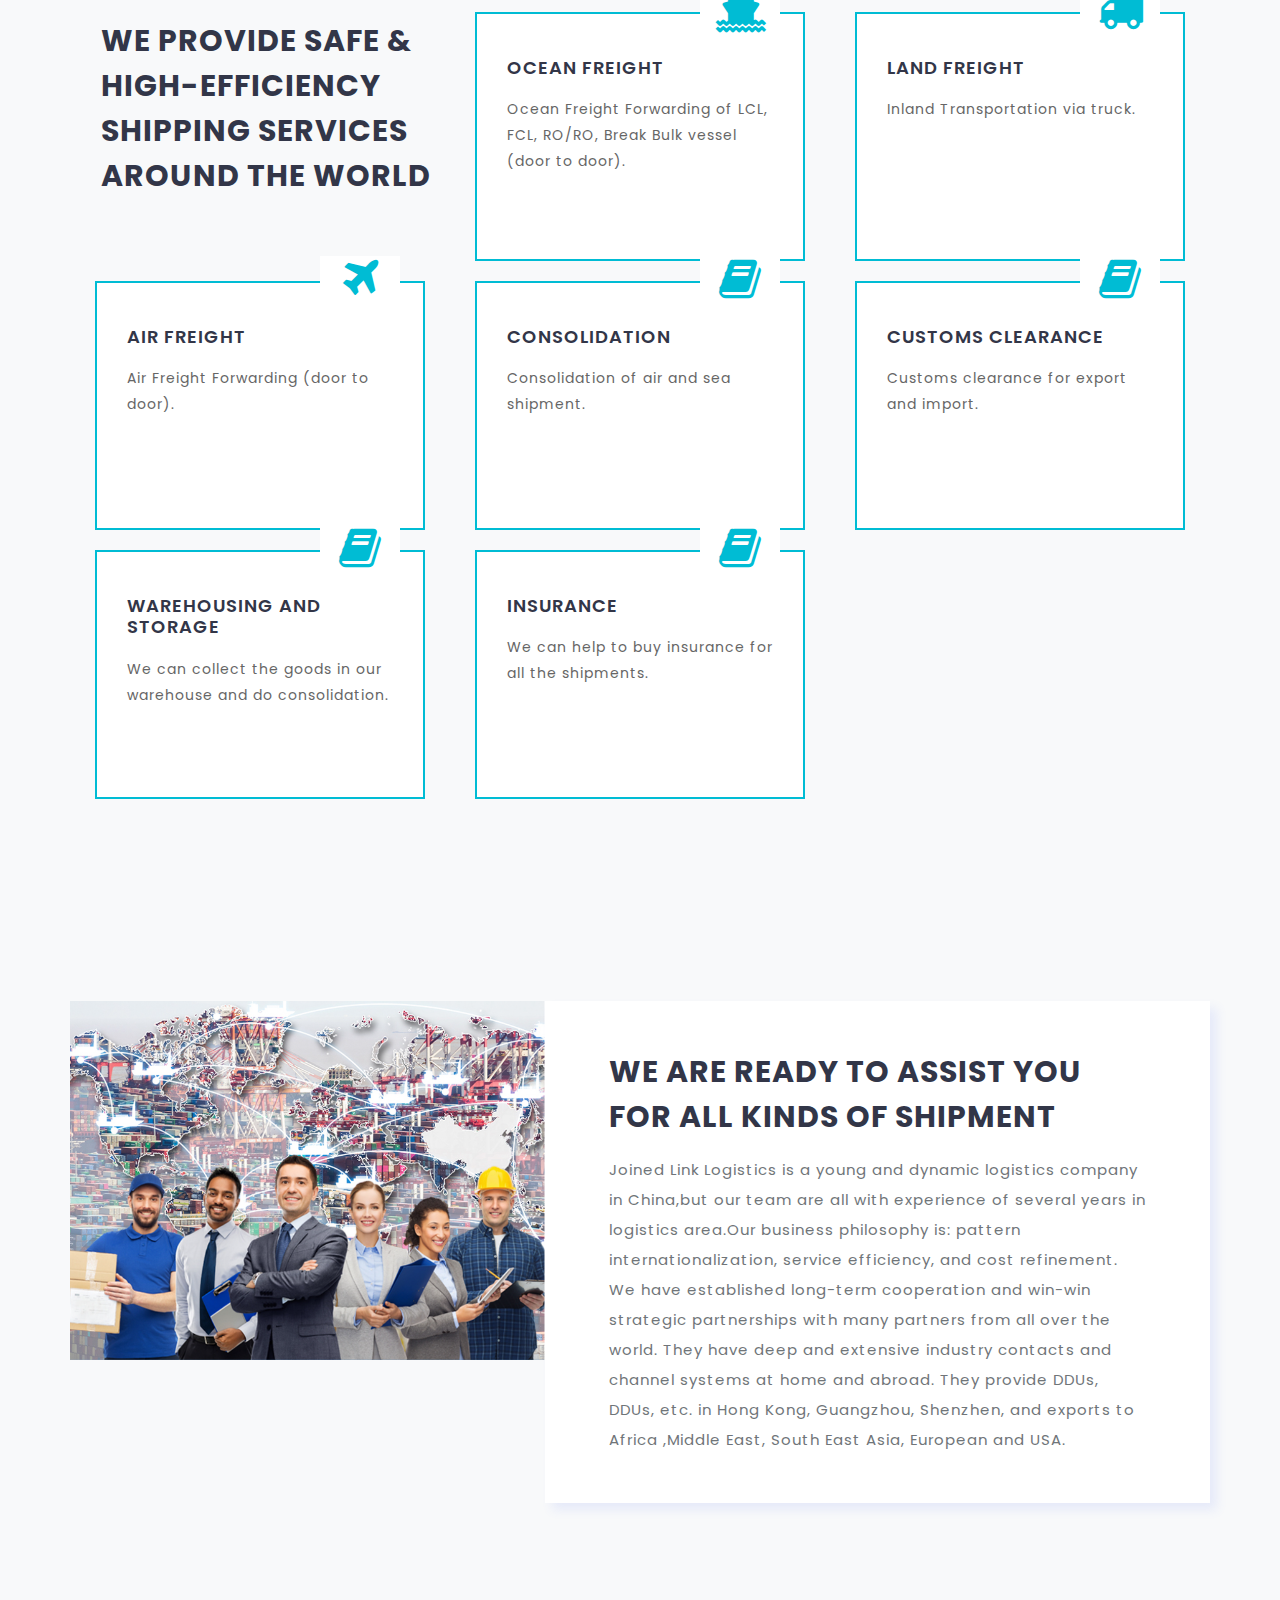
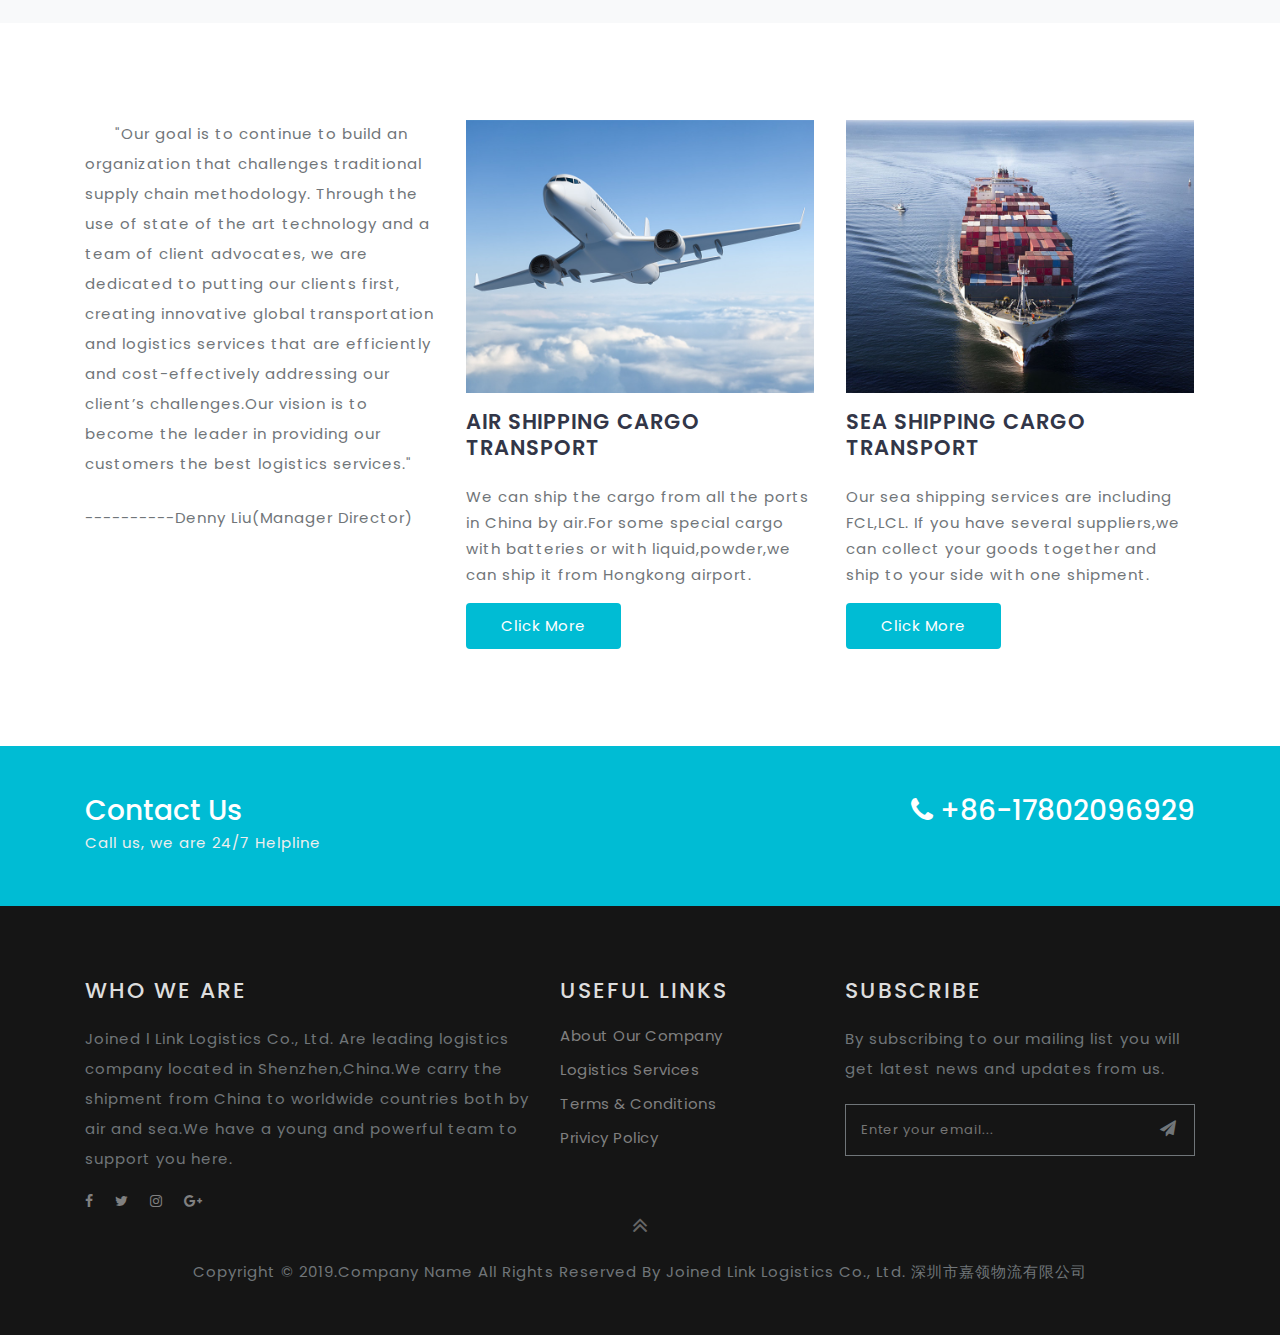
==== commit b1f40bd2: "Add files via upload" ====
--- a/index.html
+++ b/index.html
@@ -94,7 +94,7 @@
 			<div class="choose-icon">
 				<span class="fa fa-ship" aria-hidden="true"></span>
 				<div class=" choose-grid">
-					<h3 class="mt-4">Sea Freight</h3>
+					<h3 class="mt-4">Sea Transport</h3>
 					<p class="">Shipping via Sea.</p>
 				</div>
 			</div>
@@ -102,28 +102,28 @@
 				<span class="fa fa-truck" aria-hidden="true"></span>
 				<div class="choose-grid">
 					<h3 class="mt-4">Truck Transport</h3>
-					<p class="">Container Shipping.</p>
-				</div>
-			</div>
-			<div class="choose-icon">
+					<p class="">Shipping via Truck.</p>
+				</div>
+			</div>
+			<!-- <div class="choose-icon">
 				<span class="fa fa-ship" aria-hidden="true"></span>
 				<div class="choose-grid">
 					<h3 class="mt-4">Ocean Freight</h3>
 					<p class="">Shipping via Ocean.</p>
 				</div>
-			</div>
+			</div> -->
 			<div class="choose-icon">
 				<span class="fa fa-plane" aria-hidden="true"></span>
 				<div class="choose-grid">
-					<h3 class="mt-4">Air Freight</h3>
+					<h3 class="mt-4">Air Transport</h3>
 					<p class="">Shipping via Air.</p>
 				</div>
 			</div>
 			<div class="choose-icon mr-0">
-				<span class="fa fa-truck" aria-hidden="true"></span>
+				<span class="fa fa-train" aria-hidden="true"></span>
 				<div class="choose-grid">
-					<h3 class="mt-4">Land Freight</h3>
-					<p class="">Shipping via vehicles.</p>
+					<h3 class="mt-4">Rail Transport</h3>
+					<p class="">Shipping via Rail.</p>
 				</div>
 			</div>
 			<div class="clearfix"></div>
@@ -158,7 +158,7 @@
 	<div class="container py-lg-5">
 		<div class="row mt-lg-5">
 			<div class="col-xl-4 col-lg-4 col-md-6 col-sm-12 mb-md-0 mb-4">
-				<h4 class="heading mt-3 ml-3">We Provide Safe & Secure Shipping Services around the world</h4>
+				<h4 class="heading mt-3 ml-3">We Provide Safe & High-efficiency Shipping Services around the world</h4>
 			</div>
 			<!-- <div class="col-xl-4 col-lg-4 col-md-6 col-sm-12">
 				<div class="our-services-wrapper mb-60">
@@ -194,7 +194,7 @@
 						</div>
 						<div class="our-services-text">
 							<h4>Ocean Freight</h4>
-							<p>Ocean Freight Forwarding of LCL, FCL, RO/RO, BULK vessel (door to door).</p>
+							<p>Ocean Freight Forwarding of LCL, FCL, RO/RO, Break Bulk vessel (door to door).</p>
 						</div>
 					</div>
 				</div>
@@ -208,8 +208,8 @@
 						</div>
 						<div class="our-services-text">
 							<h4>Land Freight</h4>
-							<p>Local handling and Inland Transportation.</p>
-							<p> Project Cargo Handling.</p>
+							<p> Inland Transportation via truck.</p>
+							
 						</div>
 					</div>
 				</div>
@@ -235,8 +235,8 @@
 						</div>
 						<div class="our-services-text">
 							<h4>Consolidation</h4>
-							<p>Consolidation.</p>
-							<p>Inspection and Cargo Insurance.</p>
+							<p>Consolidation of air and sea shipment.</p>
+							<!-- <p>Inspection and Cargo Insurance.</p> -->
 						</div>
 					</div>
 				</div>
@@ -249,8 +249,8 @@
 							<span class="fa fa-book" aria-hidden="true"></span>
 						</div>
 						<div class="our-services-text">
-							<h4>clearance and documentation</h4>
-							<p>Customs clearance and documentation service.</p>
+							<h4>Customs clearance</h4>
+							<p>Customs clearance for export and import.</p>
 			
 						</div>
 					</div>
@@ -263,10 +263,10 @@
 							<span class="fa fa-book" aria-hidden="true"></span>
 						</div>
 						<div class="our-services-text">
-							<h4>Optimization</h4>
-							<p>Transportation Network Planning and Optimization.</p>
-							<p>System wide Track & Trace/Internet Supply Chain Visibility.</p>
-							<p>Logistics solution.</p>
+							<h4>Warehousing and storage</h4>
+							<p>We can collect the goods in our warehouse and do consolidation.
+								
+							
 			
 						</div>
 					</div>
@@ -280,9 +280,9 @@
 							<span class="fa fa-book" aria-hidden="true"></span>
 						</div>
 						<div class="our-services-text">
-							<h4>More Servieces</h4>
-							<p>Customs Brokerage and Licensing — Imports/Export.</p>
-							<p>Value-Added Warehousing, Inventory Control and Supplier Management.</p>
+							<h4>Insurance</h4>
+							<p>We can help to buy insurance for all the shipments.</p>
+							
 						</div>
 					</div>
 				</div>
